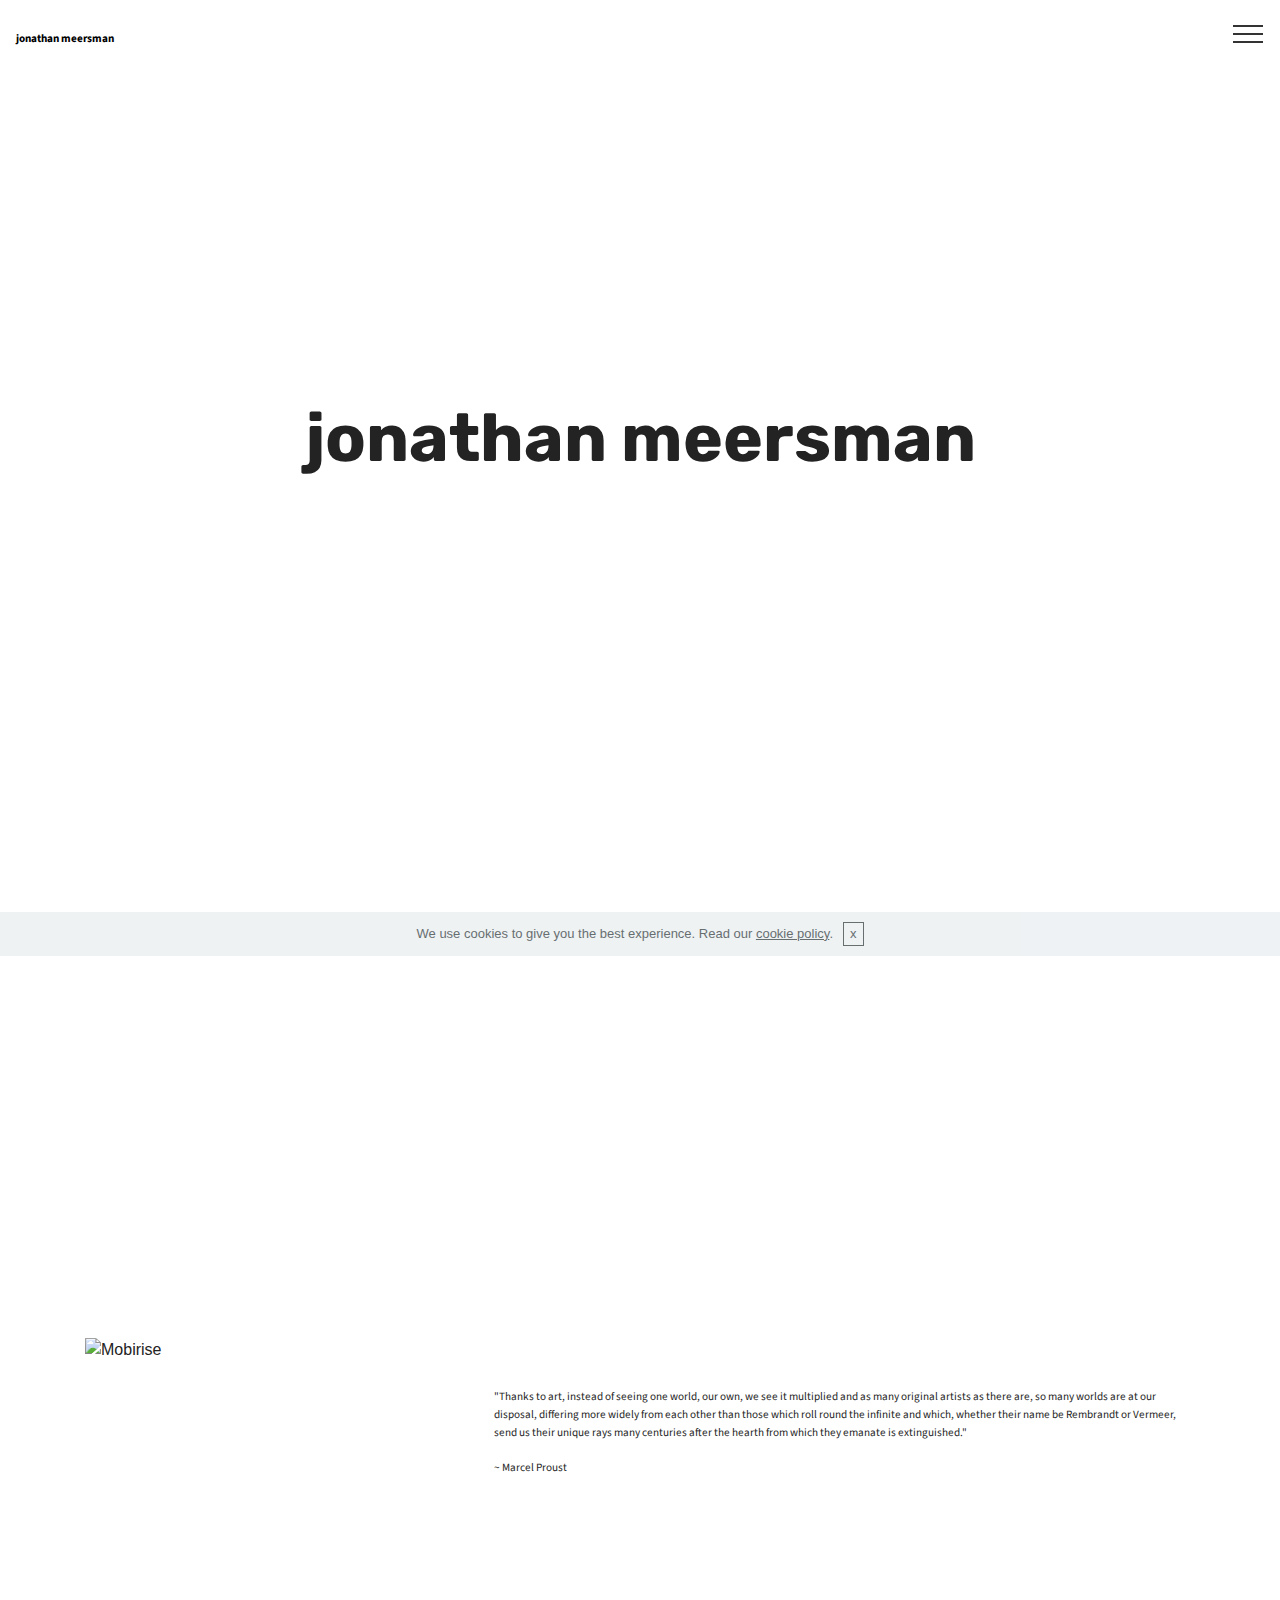
==== index.html @ f0b336cb "create github pages" ====
<!DOCTYPE html>
<html >
<head>
  <!-- Site made with Mobirise Website Builder v4.6.6, https://mobirise.com -->
  <meta charset="UTF-8">
  <meta http-equiv="X-UA-Compatible" content="IE=edge">
  <meta name="generator" content="Mobirise v4.6.6, mobirise.com">
  <meta name="viewport" content="width=device-width, initial-scale=1, minimum-scale=1">
  <link rel="shortcut icon" href="assets/images/doorschijnend-liggend-128x95.png" type="image/x-icon">
  <meta name="description" content="">
  <title>Home</title>
  <link rel="stylesheet" href="assets/web/assets/mobirise-icons/mobirise-icons.css">
  <link rel="stylesheet" href="assets/tether/tether.min.css">
  <link rel="stylesheet" href="assets/bootstrap/css/bootstrap.min.css">
  <link rel="stylesheet" href="assets/bootstrap/css/bootstrap-grid.min.css">
  <link rel="stylesheet" href="assets/bootstrap/css/bootstrap-reboot.min.css">
  <link rel="stylesheet" href="assets/dropdown/css/style.css">
  <link rel="stylesheet" href="assets/theme/css/style.css">
  <link rel="stylesheet" href="assets/mobirise/css/mbr-additional.css" type="text/css">
  
  
  
</head>
<body>
  <section class="menu cid-qJQAiet9TK" once="menu" id="menu2-6">

    

    <nav class="navbar navbar-expand beta-menu navbar-dropdown align-items-center collapsed bg-color transparent">
        <button class="navbar-toggler navbar-toggler-right" type="button" data-toggle="collapse" data-target="#navbarSupportedContent" aria-controls="navbarSupportedContent" aria-expanded="false" aria-label="Toggle navigation">
            <div class="hamburger">
                <span></span>
                <span></span>
                <span></span>
                <span></span>
            </div>
        </button>
        <div class="menu-logo">
            <div class="navbar-brand">
                
                <span class="navbar-caption-wrap"><a class="navbar-caption text-black display-7" href="index.html">
                        jonathan meersman</a></span>
            </div>
        </div>
        <div class="collapse navbar-collapse" id="navbarSupportedContent">
            <ul class="navbar-nav nav-dropdown nav-right" data-app-modern-menu="true"><li class="nav-item">
                    <a class="nav-link link text-black display-4" href="bio.html">
                        BIO</a>
                </li>
                <li class="nav-item">
                    <a class="nav-link link text-black display-4" href="works.html">
                        WORKS</a>
                </li><li class="nav-item"><a class="nav-link link text-black display-4" href="drawings.html">
                        DRAWINGS</a></li><li class="nav-item dropdown"><a class="nav-link link text-black display-4" href="old works.html" aria-expanded="true">OTHER WORKS</a></li><li class="nav-item"><a class="nav-link link text-black display-4" href="https://jonathanmeersman.github.io/" aria-expanded="true">NEDERLANDS</a></li></ul>
            
        </div>
    </nav>
</section>

<section class="engine"><a href="https://mobirise.ws/b">best free website creator</a></section><section class="header1 cid-qJQDyjVkFI mbr-fullscreen" id="header1-a">

    

    

    <div class="container">
        <div class="row justify-content-md-center">
            <div class="mbr-white col-md-10">
                <h1 class="mbr-section-title align-center mbr-bold pb-3 mbr-fonts-style display-1">
                    jonathan meersman</h1>
                
                
                
            </div>
        </div>
    </div>

</section>

<section class="header3 cid-qJQDbw7X3C mbr-fullscreen" id="header3-9">

    

    

    <div class="container">
        <div class="media-container-row">
            <div class="mbr-figure" style="width: 55%;">
                <img src="assets/images/mg-7417.jpg" alt="Mobirise" title="">
            </div>

            <div class="media-content">
                
                
                <div class="mbr-section-text mbr-white pb-3 ">
                    <p class="mbr-text mbr-fonts-style display-7"><br><br><br><br><br><br><br><br><br><br><br>"Thanks to art, instead of seeing one world, our own, we see it multiplied and as many original artists as there are, so many worlds are at our disposal, differing more widely from each other than those which roll round the infinite and which, whether their name be Rembrandt or Vermeer, send us their unique rays many centuries after the hearth from which they emanate is extinguished."<br><br>~ Marcel Proust
                    </p>
                </div>
                
            </div>
        </div>
    </div>

</section>


  <script src="assets/web/assets/jquery/jquery.min.js"></script>
  <script src="assets/popper/popper.min.js"></script>
  <script src="assets/tether/tether.min.js"></script>
  <script src="assets/bootstrap/js/bootstrap.min.js"></script>
  <script src="assets/smoothscroll/smooth-scroll.js"></script>
  <script src="assets/cookies-alert-plugin/cookies-alert-core.js"></script>
  <script src="assets/cookies-alert-plugin/cookies-alert-script.js"></script>
  <script src="assets/dropdown/js/script.min.js"></script>
  <script src="assets/touchswipe/jquery.touch-swipe.min.js"></script>
  <script src="assets/theme/js/script.js"></script>
  
  
 <div id="scrollToTop" class="scrollToTop mbr-arrow-up"><a style="text-align: center;"><i></i></a></div>
  <input name="cookieData" type="hidden" data-cookie-text="We use cookies to give you the best experience. Read our <a href='privacy.html'>cookie policy</a>.">
  </body>
</html>
---- assets/web/assets/mobirise-icons/mobirise-icons.css ----
@font-face {
  font-family: 'MobiriseIcons';
  src:  url('mobirise-icons.eot?spat4u');
  src:  url('mobirise-icons.eot?spat4u#iefix') format('embedded-opentype'),
    url('mobirise-icons.ttf?spat4u') format('truetype'),
    url('mobirise-icons.woff?spat4u') format('woff'),
    url('mobirise-icons.svg?spat4u#MobiriseIcons') format('svg');
  font-weight: normal;
  font-style: normal;
}

[class^="mbri-"], [class*=" mbri-"] {
  /* use !important to prevent issues with browser extensions that change fonts */
  font-family: MobiriseIcons !important;
  speak: none;
  font-style: normal;
  font-weight: normal;
  font-variant: normal;
  text-transform: none;
  line-height: 1;

  /* Better Font Rendering =========== */
  -webkit-font-smoothing: antialiased;
  -moz-osx-font-smoothing: grayscale;
}

.mbri-add-submenu:before {
  content: "\e900";
}
.mbri-alert:before {
  content: "\e901";
}
.mbri-align-center:before {
  content: "\e902";
}
.mbri-align-justify:before {
  content: "\e903";
}
.mbri-align-left:before {
  content: "\e904";
}
.mbri-align-right:before {
  content: "\e905";
}
.mbri-android:before {
  content: "\e906";
}
.mbri-apple:before {
  content: "\e907";
}
.mbri-arrow-down:before {
  content: "\e908";
}
.mbri-arrow-next:before {
  content: "\e909";
}
.mbri-arrow-prev:before {
  content: "\e90a";
}
.mbri-arrow-up:before {
  content: "\e90b";
}
.mbri-bold:before {
  content: "\e90c";
}
.mbri-bookmark:before {
  content: "\e90d";
}
.mbri-bootstrap:before {
  content: "\e90e";
}
.mbri-briefcase:before {
  content: "\e90f";
}
.mbri-browse:before {
  content: "\e910";
}
.mbri-bulleted-list:before {
  content: "\e911";
}
.mbri-calendar:before {
  content: "\e912";
}
.mbri-camera:before {
  content: "\e913";
}
.mbri-cart-add:before {
  content: "\e914";
}
.mbri-cart-full:before {
  content: "\e915";
}
.mbri-cash:before {
  content: "\e916";
}
.mbri-change-style:before {
  content: "\e917";
}
.mbri-chat:before {
  content: "\e918";
}
.mbri-clock:before {
  content: "\e919";
}
.mbri-close:before {
  content: "\e91a";
}
.mbri-cloud:before {
  content: "\e91b";
}
.mbri-code:before {
  content: "\e91c";
}
.mbri-contact-form:before {
  content: "\e91d";
}
.mbri-credit-card:before {
  content: "\e91e";
}
.mbri-cursor-click:before {
  content: "\e91f";
}
.mbri-cust-feedback:before {
  content: "\e920";
}
.mbri-database:before {
  content: "\e921";
}
.mbri-delivery:before {
  content: "\e922";
}
.mbri-desktop:before {
  content: "\e923";
}
.mbri-devices:before {
  content: "\e924";
}
.mbri-down:before {
  content: "\e925";
}
.mbri-download:before {
  content: "\e989";
}
.mbri-drag-n-drop:before {
  content: "\e927";
}
.mbri-drag-n-drop2:before {
  content: "\e928";
}
.mbri-edit:before {
  content: "\e929";
}
.mbri-edit2:before {
  content: "\e92a";
}
.mbri-error:before {
  content: "\e92b";
}
.mbri-extension:before {
  content: "\e92c";
}
.mbri-features:before {
  content: "\e92d";
}
.mbri-file:before {
  content: "\e92e";
}
.mbri-flag:before {
  content: "\e92f";
}
.mbri-folder:before {
  content: "\e930";
}
.mbri-gift:before {
  content: "\e931";
}
.mbri-github:before {
  content: "\e932";
}
.mbri-globe:before {
  content: "\e933";
}
.mbri-globe-2:before {
  content: "\e934";
}
.mbri-growing-chart:before {
  content: "\e935";
}
.mbri-hearth:before {
  content: "\e936";
}
.mbri-help:before {
  content: "\e937";
}
.mbri-home:before {
  content: "\e938";
}
.mbri-hot-cup:before {
  content: "\e939";
}
.mbri-idea:before {
  content: "\e93a";
}
.mbri-image-gallery:before {
  content: "\e93b";
}
.mbri-image-slider:before {
  content: "\e93c";
}
.mbri-info:before {
  content: "\e93d";
}
.mbri-italic:before {
  content: "\e93e";
}
.mbri-key:before {
  content: "\e93f";
}
.mbri-laptop:before {
  content: "\e940";
}
.mbri-layers:before {
  content: "\e941";
}
.mbri-left-right:before {
  content: "\e942";
}
.mbri-left:before {
  content: "\e943";
}
.mbri-letter:before {
  content: "\e944";
}
.mbri-like:before {
  content: "\e945";
}
.mbri-link:before {
  content: "\e946";
}
.mbri-lock:before {
  content: "\e947";
}
.mbri-login:before {
  content: "\e948";
}
.mbri-logout:before {
  content: "\e949";
}
.mbri-magic-stick:before {
  content: "\e94a";
}
.mbri-map-pin:before {
  content: "\e94b";
}
.mbri-menu:before {
  content: "\e94c";
}
.mbri-mobile:before {
  content: "\e94d";
}
.mbri-mobile2:before {
  content: "\e94e";
}
.mbri-mobirise:before {
  content: "\e94f";
}
.mbri-more-horizontal:before {
  content: "\e950";
}
.mbri-more-vertical:before {
  content: "\e951";
}
.mbri-music:before {
  content: "\e952";
}
.mbri-new-file:before {
  content: "\e953";
}
.mbri-numbered-list:before {
  content: "\e954";
}
.mbri-opened-folder:before {
  content: "\e955";
}
.mbri-pages:before {
  content: "\e956";
}
.mbri-paper-plane:before {
  content: "\e957";
}
.mbri-paperclip:before {
  content: "\e958";
}
.mbri-photo:before {
  content: "\e959";
}
.mbri-photos:before {
  content: "\e95a";
}
.mbri-pin:before {
  content: "\e95b";
}
.mbri-play:before {
  content: "\e95c";
}
.mbri-plus:before {
  content: "\e95d";
}
.mbri-preview:before {
  content: "\e95e";
}
.mbri-print:before {
  content: "\e95f";
}
.mbri-protect:before {
  content: "\e960";
}
.mbri-question:before {
  content: "\e961";
}
.mbri-quote-left:before {
  content: "\e962";
}
.mbri-quote-right:before {
  content: "\e963";
}
.mbri-refresh:before {
  content: "\e964";
}
.mbri-responsive:before {
  content: "\e965";
}
.mbri-right:before {
  content: "\e966";
}
.mbri-rocket:before {
  content: "\e967";
}
.mbri-sad-face:before {
  content: "\e968";
}
.mbri-sale:before {
  content: "\e969";
}
.mbri-save:before {
  content: "\e96a";
}
.mbri-search:before {
  content: "\e96b";
}
.mbri-setting:before {
  content: "\e96c";
}
.mbri-setting2:before {
  content: "\e96d";
}
.mbri-setting3:before {
  content: "\e96e";
}
.mbri-share:before {
  content: "\e96f";
}
.mbri-shopping-bag:before {
  content: "\e970";
}
.mbri-shopping-basket:before {
  content: "\e971";
}
.mbri-shopping-cart:before {
  content: "\e972";
}
.mbri-sites:before {
  content: "\e973";
}
.mbri-smile-face:before {
  content: "\e974";
}
.mbri-speed:before {
  content: "\e975";
}
.mbri-star:before {
  content: "\e976";
}
.mbri-success:before {
  content: "\e977";
}
.mbri-sun:before {
  content: "\e978";
}
.mbri-sun2:before {
  content: "\e979";
}
.mbri-tablet:before {
  content: "\e97a";
}
.mbri-tablet-vertical:before {
  content: "\e97b";
}
.mbri-target:before {
  content: "\e97c";
}
.mbri-timer:before {
  content: "\e97d";
}
.mbri-to-ftp:before {
  content: "\e97e";
}
.mbri-to-local-drive:before {
  content: "\e97f";
}
.mbri-touch-swipe:before {
  content: "\e980";
}
.mbri-touch:before {
  content: "\e981";
}
.mbri-trash:before {
  content: "\e982";
}
.mbri-underline:before {
  content: "\e983";
}
.mbri-unlink:before {
  content: "\e984";
}
.mbri-unlock:before {
  content: "\e985";
}
.mbri-up-down:before {
  content: "\e986";
}
.mbri-up:before {
  content: "\e987";
}
.mbri-update:before {
  content: "\e988";
}
.mbri-upload:before {
 content: "\e926"; 
}
.mbri-user:before {
  content: "\e98a";
}
.mbri-user2:before {
  content: "\e98b";
}
.mbri-users:before {
  content: "\e98c";
}
.mbri-video:before {
  content: "\e98d";
}
.mbri-video-play:before {
  content: "\e98e";
}
.mbri-watch:before {
  content: "\e98f";
}
.mbri-website-theme:before {
  content: "\e990";
}
.mbri-wifi:before {
  content: "\e991";
}
.mbri-windows:before {
  content: "\e992";
}
.mbri-zoom-out:before {
  content: "\e993";
}
.mbri-redo:before {
  content: "\e994";
}
.mbri-undo:before {
  content: "\e995";
}
---- assets/dropdown/css/style.css ----
.navbar-dropdown {
  left: 0;
  padding: 0;
  position: absolute;
  right: 0;
  top: 0;
  transition: all 0.45s ease;
  z-index: 1030;
  background: #282828; }
  .navbar-dropdown .navbar-logo {
    margin-right: 0.8rem;
    transition: margin 0.3s ease-in-out;
    vertical-align: middle; }
    .navbar-dropdown .navbar-logo img {
      height: 3.125rem;
      transition: all 0.3s ease-in-out; }
    .navbar-dropdown .navbar-logo.mbr-iconfont {
      font-size: 3.125rem;
      line-height: 3.125rem; }
  .navbar-dropdown .navbar-caption {
    font-weight: 700;
    white-space: normal;
    vertical-align: -4px;
    line-height: 3.125rem !important; }
    .navbar-dropdown .navbar-caption, .navbar-dropdown .navbar-caption:hover {
      color: inherit;
      text-decoration: none; }
  .navbar-dropdown .mbr-iconfont + .navbar-caption {
    vertical-align: -1px; }
  .navbar-dropdown.navbar-fixed-top {
    position: fixed; }
  .navbar-dropdown .navbar-brand span {
    vertical-align: -4px; }
  .navbar-dropdown.bg-color.transparent {
    background: none; }
  .navbar-dropdown.navbar-short .navbar-brand {
    padding: 0.625rem 0; }
    .navbar-dropdown.navbar-short .navbar-brand span {
      vertical-align: -1px; }
  .navbar-dropdown.navbar-short .navbar-caption {
    line-height: 2.375rem !important;
    vertical-align: -2px; }
  .navbar-dropdown.navbar-short .navbar-logo {
    margin-right: 0.5rem; }
    .navbar-dropdown.navbar-short .navbar-logo img {
      height: 2.375rem; }
    .navbar-dropdown.navbar-short .navbar-logo.mbr-iconfont {
      font-size: 2.375rem;
      line-height: 2.375rem; }
  .navbar-dropdown.navbar-short .mbr-table-cell {
    height: 3.625rem; }
  .navbar-dropdown .navbar-close {
    left: 0.6875rem;
    position: fixed;
    top: 0.75rem;
    z-index: 1000; }
  .navbar-dropdown .hamburger-icon {
    content: "";
    display: inline-block;
    vertical-align: middle;
    width: 16px;
    -webkit-box-shadow: 0 -6px 0 1px #282828,0 0 0 1px #282828,0 6px 0 1px #282828;
    -moz-box-shadow: 0 -6px 0 1px #282828,0 0 0 1px #282828,0 6px 0 1px #282828;
    box-shadow: 0 -6px 0 1px #282828,0 0 0 1px #282828,0 6px 0 1px #282828; }

.dropdown-menu .dropdown-toggle[data-toggle="dropdown-submenu"]::after {
  border-bottom: 0.35em solid transparent;
  border-left: 0.35em solid;
  border-right: 0;
  border-top: 0.35em solid transparent;
  margin-left: 0.3rem; }

.dropdown-menu .dropdown-item:focus {
  outline: 0; }

.nav-dropdown {
  font-size: 0.75rem;
  font-weight: 500;
  height: auto !important; }
  .nav-dropdown .nav-btn {
    padding-left: 1rem; }
  .nav-dropdown .link {
    margin: .667em 1.667em;
    font-weight: 500;
    padding: 0;
    transition: color .2s ease-in-out; }
    .nav-dropdown .link.dropdown-toggle {
      margin-right: 2.583em; }
      .nav-dropdown .link.dropdown-toggle::after {
        margin-left: .25rem;
        border-top: 0.35em solid;
        border-right: 0.35em solid transparent;
        border-left: 0.35em solid transparent;
        border-bottom: 0; }
      .nav-dropdown .link.dropdown-toggle[aria-expanded="true"] {
        margin: 0;
        padding: 0.667em 3.263em  0.667em 1.667em; }
  .nav-dropdown .link::after,
  .nav-dropdown .dropdown-item::after {
    color: inherit; }
  .nav-dropdown .btn {
    font-size: 0.75rem;
    font-weight: 700;
    letter-spacing: 0;
    margin-bottom: 0;
    padding-left: 1.25rem;
    padding-right: 1.25rem; }
  .nav-dropdown .dropdown-menu {
    border-radius: 0;
    border: 0;
    left: 0;
    margin: 0;
    padding-bottom: 1.25rem;
    padding-top: 1.25rem;
    position: relative; }
  .nav-dropdown .dropdown-submenu {
    margin-left: 0.125rem;
    top: 0; }
  .nav-dropdown .dropdown-item {
    font-weight: 500;
    line-height: 2;
    padding: 0.3846em 4.615em 0.3846em 1.5385em;
    position: relative;
    transition: color .2s ease-in-out, background-color .2s ease-in-out; }
    .nav-dropdown .dropdown-item::after {
      margin-top: -0.3077em;
      position: absolute;
      right: 1.1538em;
      top: 50%; }
    .nav-dropdown .dropdown-item:focus, .nav-dropdown .dropdown-item:hover {
      background: none; }

@media (max-width: 767px) {
  .nav-dropdown.navbar-toggleable-sm {
    bottom: 0;
    display: none;
    left: 0;
    overflow-x: hidden;
    position: fixed;
    top: 0;
    transform: translateX(-100%);
    -ms-transform: translateX(-100%);
    -webkit-transform: translateX(-100%);
    width: 18.75rem;
    z-index: 999; } }
.nav-dropdown.navbar-toggleable-xl {
  bottom: 0;
  display: none;
  left: 0;
  overflow-x: hidden;
  position: fixed;
  top: 0;
  transform: translateX(-100%);
  -ms-transform: translateX(-100%);
  -webkit-transform: translateX(-100%);
  width: 18.75rem;
  z-index: 999; }

.nav-dropdown-sm {
  display: block !important;
  overflow-x: hidden;
  overflow: auto;
  padding-top: 3.875rem; }
  .nav-dropdown-sm::after {
    content: "";
    display: block;
    height: 3rem;
    width: 100%; }
  .nav-dropdown-sm.collapse.in ~ .navbar-close {
    display: block !important; }
  .nav-dropdown-sm.collapsing, .nav-dropdown-sm.collapse.in {
    transform: translateX(0);
    -ms-transform: translateX(0);
    -webkit-transform: translateX(0);
    transition: all 0.25s ease-out;
    -webkit-transition: all 0.25s ease-out;
    background: #282828; }
  .nav-dropdown-sm.collapsing[aria-expanded="false"] {
    transform: translateX(-100%);
    -ms-transform: translateX(-100%);
    -webkit-transform: translateX(-100%); }
  .nav-dropdown-sm .nav-item {
    display: block;
    margin-left: 0 !important;
    padding-left: 0; }
  .nav-dropdown-sm .link,
  .nav-dropdown-sm .dropdown-item {
    border-top: 1px dotted rgba(255, 255, 255, 0.1);
    font-size: 0.8125rem;
    line-height: 1.6;
    margin: 0 !important;
    padding: 0.875rem 2.4rem 0.875rem 1.5625rem !important;
    position: relative;
    white-space: normal; }
    .nav-dropdown-sm .link:focus, .nav-dropdown-sm .link:hover,
    .nav-dropdown-sm .dropdown-item:focus,
    .nav-dropdown-sm .dropdown-item:hover {
      background: rgba(0, 0, 0, 0.2) !important;
      color: #c0a375; }
  .nav-dropdown-sm .nav-btn {
    position: relative;
    padding: 1.5625rem 1.5625rem 0 1.5625rem; }
    .nav-dropdown-sm .nav-btn::before {
      border-top: 1px dotted rgba(255, 255, 255, 0.1);
      content: "";
      left: 0;
      position: absolute;
      top: 0;
      width: 100%; }
    .nav-dropdown-sm .nav-btn + .nav-btn {
      padding-top: 0.625rem; }
      .nav-dropdown-sm .nav-btn + .nav-btn::before {
        display: none; }
  .nav-dropdown-sm .btn {
    padding: 0.625rem 0; }
  .nav-dropdown-sm .dropdown-toggle[data-toggle="dropdown-submenu"]::after {
    margin-left: .25rem;
    border-top: 0.35em solid;
    border-right: 0.35em solid transparent;
    border-left: 0.35em solid transparent;
    border-bottom: 0; }
  .nav-dropdown-sm .dropdown-toggle[data-toggle="dropdown-submenu"][aria-expanded="true"]::after {
    border-top: 0;
    border-right: 0.35em solid transparent;
    border-left: 0.35em solid transparent;
    border-bottom: 0.35em solid; }
  .nav-dropdown-sm .dropdown-menu {
    margin: 0;
    padding: 0;
    position: relative;
    top: 0;
    left: 0;
    width: 100%;
    border: 0;
    float: none;
    border-radius: 0;
    background: none; }
  .nav-dropdown-sm .dropdown-submenu {
    left: 100%;
    margin-left: 0.125rem;
    margin-top: -1.25rem;
    top: 0; }

.navbar-toggleable-sm .nav-dropdown .dropdown-menu {
  position: absolute; }

.navbar-toggleable-sm .nav-dropdown .dropdown-submenu {
  left: 100%;
  margin-left: 0.125rem;
  margin-top: -1.25rem;
  top: 0; }

.navbar-toggleable-sm.opened .nav-dropdown .dropdown-menu {
  position: relative; }

.navbar-toggleable-sm.opened .nav-dropdown .dropdown-submenu {
  left: 0;
  margin-left: 00rem;
  margin-top: 0rem;
  top: 0; }

.is-builder .nav-dropdown.collapsing {
  transition: none !important; }

/*# sourceMappingURL=style.css.map */
---- assets/theme/css/style.css ----
/*!
 * Mobirise v4 theme (https://mobirise.com/)
 * Copyright 2017 Mobirise
 */
section {
  background-color: #eeeeee; }

section,
.container,
.container-fluid {
  position: relative;
  word-wrap: break-word; }

a.mbr-iconfont:hover {
  text-decoration: none; }

.article .lead p, .article .lead ul, .article .lead ol, .article .lead pre, .article .lead blockquote {
  margin-bottom: 0; }

a {
  font-style: normal;
  font-weight: 400;
  cursor: pointer; }
  a, a:hover {
    text-decoration: none; }

figure {
  margin-bottom: 0; }

body {
  color: #232323; }

h1, h2, h3, h4, h5, h6,
.h1, .h2, .h3, .h4, .h5, .h6,
.display-1, .display-2, .display-3, .display-4 {
  line-height: 1;
  word-break: break-word;
  word-wrap: break-word; }

b, strong {
  font-weight: bold; }

blockquote {
  padding: 10px 0 10px 20px;
  position: relative;
  border-left: 2px solid;
  border-color: #ff3366; }

input:-webkit-autofill, input:-webkit-autofill:hover, input:-webkit-autofill:focus, input:-webkit-autofill:active {
  transition-delay: 9999s;
  transition-property: background-color, color; }

textarea[type="hidden"] {
  display: none; }

body {
  position: relative; }

section {
  background-position: 50% 50%;
  background-repeat: no-repeat;
  background-size: cover; }
  section .mbr-background-video,
  section .mbr-background-video-preview {
    position: absolute;
    bottom: 0;
    left: 0;
    right: 0;
    top: 0; }

.hidden {
  visibility: hidden; }

.mbr-z-index20 {
  z-index: 20; }

/*! Base colors */
.mbr-white {
  color: #ffffff; }

.mbr-black {
  color: #000000; }

.mbr-bg-white {
  background-color: #ffffff; }

.mbr-bg-black {
  background-color: #000000; }

/*! Text-aligns */
.align-left {
  text-align: left; }

.align-center {
  text-align: center; }

.align-right {
  text-align: right; }

@media (max-width: 767px) {
  .align-left, .align-center, .align-right, .mbr-section-btn, .mbr-section-title {
    text-align: center; } }
/*! Font-weight  */
.mbr-light {
  font-weight: 300; }

.mbr-regular {
  font-weight: 400; }

.mbr-semibold {
  font-weight: 500; }

.mbr-bold {
  font-weight: 700; }

/*! Media  */
.media-size-item {
  -webkit-flex: 1 1 auto;
  -moz-flex: 1 1 auto;
  -ms-flex: 1 1 auto;
  -o-flex: 1 1 auto;
  flex: 1 1 auto; }

.media-content {
  -webkit-flex-basis: 100%;
  flex-basis: 100%; }

.media-container-row {
  display: -ms-flexbox;
  display: -webkit-flex;
  display: flex;
  -webkit-flex-direction: row;
  -ms-flex-direction: row;
  flex-direction: row;
  -webkit-flex-wrap: wrap;
  -ms-flex-wrap: wrap;
  flex-wrap: wrap;
  -webkit-justify-content: center;
  -ms-flex-pack: center;
  justify-content: center;
  -webkit-align-content: center;
  -ms-flex-line-pack: center;
  align-content: center;
  -webkit-align-items: start;
  -ms-flex-align: start;
  align-items: start; }
  .media-container-row .media-size-item {
    width: 400px; }

.media-container-column {
  display: -ms-flexbox;
  display: -webkit-flex;
  display: flex;
  -webkit-flex-direction: column;
  -ms-flex-direction: column;
  flex-direction: column;
  -webkit-flex-wrap: wrap;
  -ms-flex-wrap: wrap;
  flex-wrap: wrap;
  -webkit-justify-content: center;
  -ms-flex-pack: center;
  justify-content: center;
  -webkit-align-content: center;
  -ms-flex-line-pack: center;
  align-content: center;
  -webkit-align-items: stretch;
  -ms-flex-align: stretch;
  align-items: stretch; }
  .media-container-column > * {
    width: 100%; }

@media (min-width: 992px) {
  .media-container-row {
    -webkit-flex-wrap: nowrap;
    -ms-flex-wrap: nowrap;
    flex-wrap: nowrap; } }
figure {
  overflow: hidden; }

figure[mbr-media-size] {
  transition: width 0.1s; }

.mbr-figure img, .mbr-figure iframe {
  display: block;
  width: 100%; }

.card {
  background-color: transparent;
  border: none; }

.card-img {
  text-align: center;
  flex-shrink: 0; }

.media {
  max-width: 100%;
  margin: 0 auto; }

.mbr-figure {
  -ms-flex-item-align: center;
  -ms-grid-row-align: center;
  -webkit-align-self: center;
  align-self: center; }

.media-container > div {
  max-width: 100%; }

.mbr-figure img, .card-img img {
  width: 100%; }

@media (max-width: 991px) {
  .media-size-item {
    width: auto !important; }

  .media {
    width: auto; }

  .mbr-figure {
    width: 100% !important; } }
/*! Buttons */
.mbr-section-btn {
  margin-left: -.25rem;
  margin-right: -.25rem;
  font-size: 0; }

nav .mbr-section-btn {
  margin-left: 0rem;
  margin-right: 0rem; }

/*! Btn icon margin */
.btn .mbr-iconfont, .btn.btn-sm .mbr-iconfont {
  cursor: pointer;
  margin-right: 0.5rem; }

.btn.btn-md .mbr-iconfont, .btn.btn-md .mbr-iconfont {
  margin-right: 0.8rem; }

.mbr-regular {
  font-weight: 400; }

.mbr-semibold {
  font-weight: 500; }

.mbr-bold {
  font-weight: 700; }

[type="submit"] {
  -webkit-appearance: none; }

/*! Full-screen */
.mbr-fullscreen .mbr-overlay {
  min-height: 100vh; }

.mbr-fullscreen {
  display: flex;
  display: -webkit-flex;
  display: -moz-flex;
  display: -ms-flex;
  display: -o-flex;
  align-items: center;
  -webkit-align-items: center;
  min-height: 100vh;
  padding-top: 3rem;
  padding-bottom: 3rem; }

/*! Map */
.map {
  height: 25rem;
  position: relative; }
  .map iframe {
    width: 100%;
    height: 100%; }

/* Form */
.form-asterisk {
  font-family: initial;
  position: absolute;
  top: -2px;
  font-weight: normal; }

/*! Scroll to top arrow */
.mbr-arrow-up {
  bottom: 25px;
  right: 90px;
  position: fixed;
  text-align: right;
  z-index: 5000;
  color: #ffffff;
  font-size: 32px;
  transform: rotate(180deg);
  -webkit-transform: rotate(180deg); }

.mbr-arrow-up a {
  background: rgba(0, 0, 0, 0.2);
  border-radius: 3px;
  color: #fff;
  display: inline-block;
  height: 60px;
  width: 60px;
  outline-style: none !important;
  position: relative;
  text-decoration: none;
  transition: all .3s ease-in-out;
  cursor: pointer;
  text-align: center; }
  .mbr-arrow-up a:hover {
    background-color: rgba(0, 0, 0, 0.4); }
  .mbr-arrow-up a i {
    line-height: 60px; }

.mbr-arrow-up-icon {
  display: block;
  color: #fff; }

.mbr-arrow-up-icon::before {
  content: "\203a";
  display: inline-block;
  font-family: serif;
  font-size: 32px;
  line-height: 1;
  font-style: normal;
  position: relative;
  top: 6px;
  left: -4px;
  -webkit-transform: rotate(-90deg);
  transform: rotate(-90deg); }

/*! Arrow Down */
.mbr-arrow {
  position: absolute;
  bottom: 45px;
  left: 50%;
  width: 60px;
  height: 60px;
  cursor: pointer;
  background-color: rgba(80, 80, 80, 0.5);
  border-radius: 50%;
  -webkit-transform: translateX(-50%);
  transform: translateX(-50%); }
  .mbr-arrow > a {
    display: inline-block;
    text-decoration: none;
    outline-style: none;
    -webkit-animation: arrowdown 1.7s ease-in-out infinite;
    animation: arrowdown 1.7s ease-in-out infinite; }
    .mbr-arrow > a > i {
      position: absolute;
      top: -2px;
      left: 15px;
      font-size: 2rem; }

@keyframes arrowdown {
  0% {
    transform: translateY(0px);
    -webkit-transform: translateY(0px); }
  50% {
    transform: translateY(-5px);
    -webkit-transform: translateY(-5px); }
  100% {
    transform: translateY(0px);
    -webkit-transform: translateY(0px); } }
@-webkit-keyframes arrowdown {
  0% {
    transform: translateY(0px);
    -webkit-transform: translateY(0px); }
  50% {
    transform: translateY(-5px);
    -webkit-transform: translateY(-5px); }
  100% {
    transform: translateY(0px);
    -webkit-transform: translateY(0px); } }
@media (max-width: 500px) {
  .mbr-arrow-up {
    left: 50%;
    right: auto;
    transform: translateX(-50%) rotate(180deg);
    -webkit-transform: translateX(-50%) rotate(180deg); } }
/*Gradients animation*/
@keyframes gradient-animation {
  from {
    background-position: 0% 100%;
    animation-timing-function: ease-in-out; }
  to {
    background-position: 100% 0%;
    animation-timing-function: ease-in-out; } }
@-webkit-keyframes gradient-animation {
  from {
    background-position: 0% 100%;
    animation-timing-function: ease-in-out; }
  to {
    background-position: 100% 0%;
    animation-timing-function: ease-in-out; } }
.bg-gradient {
  background-size: 200% 200%;
  animation: gradient-animation 5s infinite alternate;
  -webkit-animation: gradient-animation 5s infinite alternate; }

.menu .navbar-brand {
  display: -webkit-flex; }
  .menu .navbar-brand span {
    display: flex;
    display: -webkit-flex; }
  .menu .navbar-brand .navbar-caption-wrap {
    display: -webkit-flex; }
  .menu .navbar-brand .navbar-logo img {
    display: -webkit-flex; }
@media (min-width: 768px) and (max-width: 991px) {
  .menu .navbar-toggleable-sm .navbar-nav {
    display: -webkit-box;
    display: -webkit-flex;
    display: -ms-flexbox; } }
@media (min-width: 992px) {
  .menu .navbar-nav.nav-dropdown {
    display: -webkit-flex; }
  .menu .navbar-toggleable-sm .navbar-collapse {
    display: -webkit-flex !important; } }

/*# sourceMappingURL=style.css.map */
.engine {
	position: absolute;
	text-indent: -2400px;
	text-align: center;
	padding: 0;
	top: 0;
	left: -2400px;
}
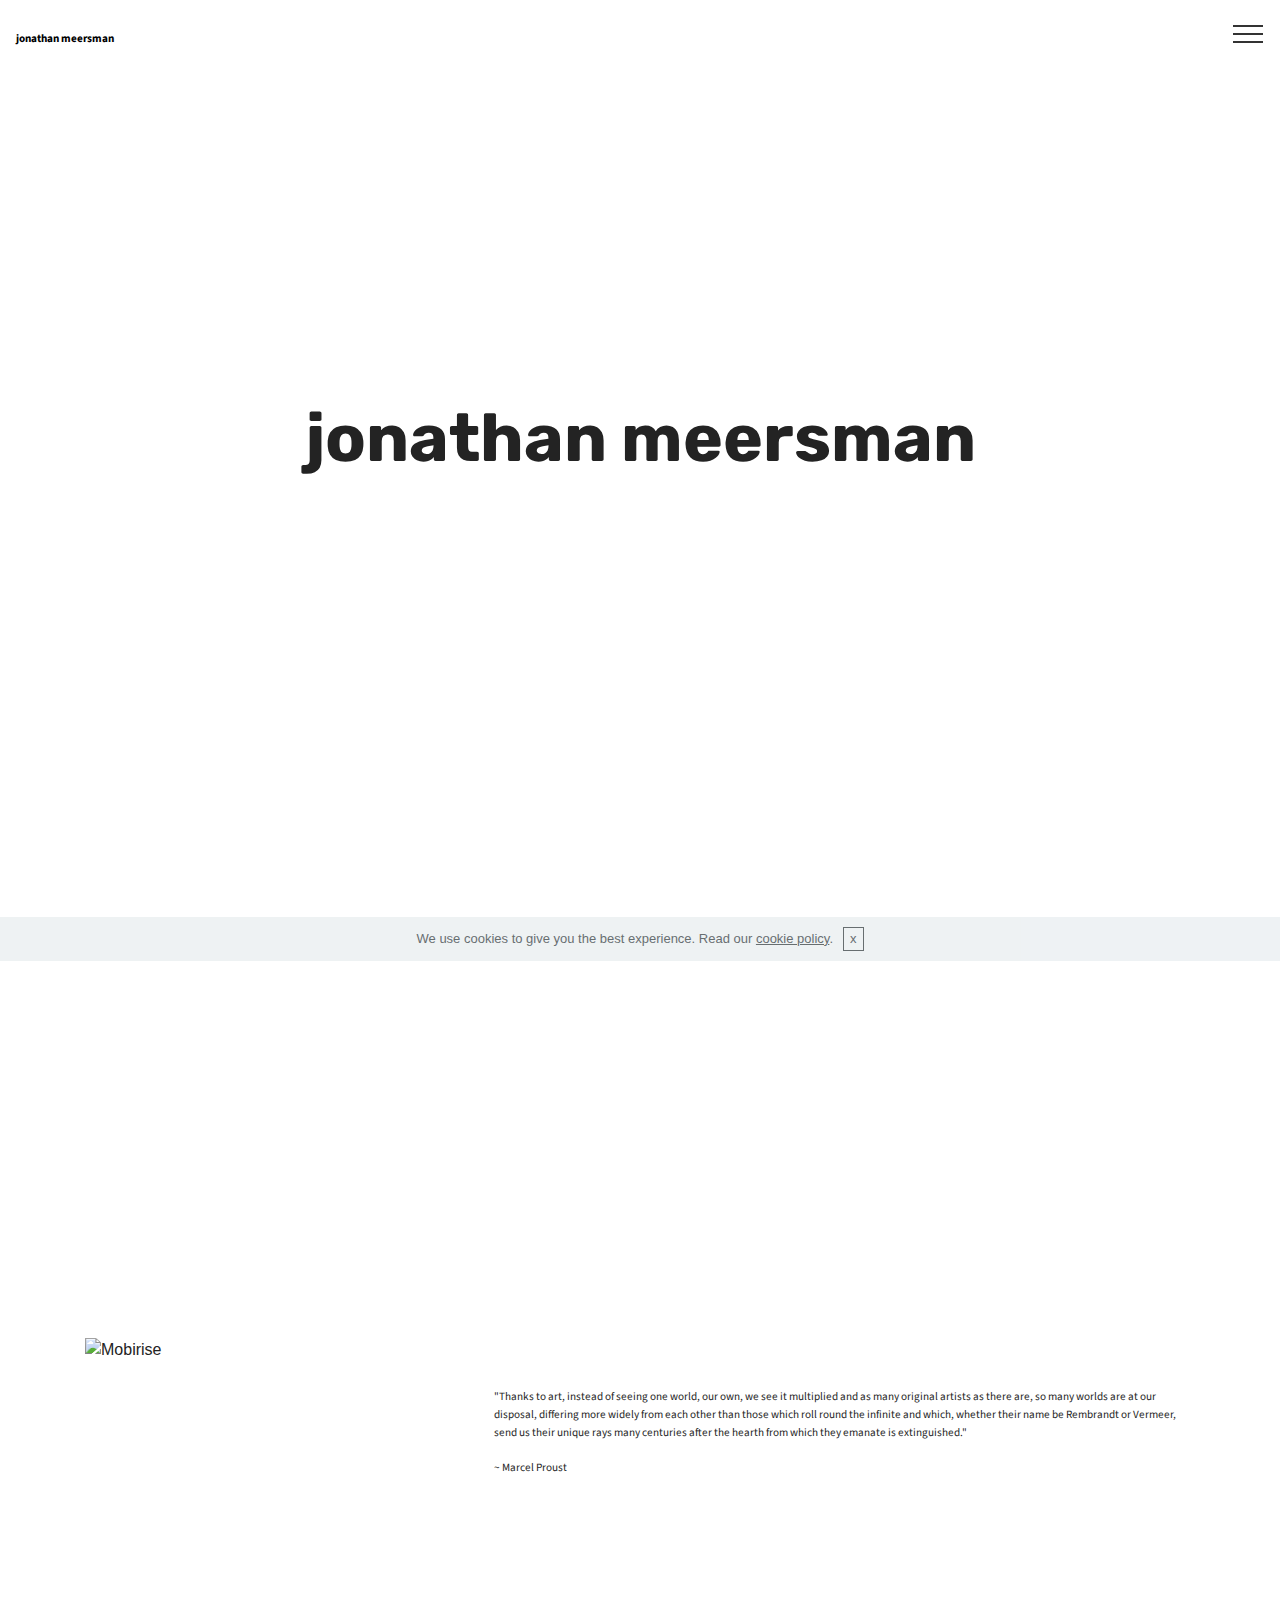
==== commit 9196b0c6: "create github pages" ====
--- a/index.html
+++ b/index.html
@@ -22,6 +22,22 @@
   
 </head>
 <body>
+
+<!-- Google Analytics -->
+<!-- Global site tag (gtag.js) - Google Analytics -->
+<script async src="https://www.googletagmanager.com/gtag/js?id=UA-116180201-1"></script>
+<script>
+  window.dataLayer = window.dataLayer || [];
+  function gtag(){dataLayer.push(arguments);}
+  gtag('js', new Date());
+
+  gtag('config', 'UA-116180201-1');
+</script>
+
+
+<!-- /Google Analytics -->
+
+
   <section class="menu cid-qJQAiet9TK" once="menu" id="menu2-6">
 
     
@@ -57,7 +73,7 @@
     </nav>
 </section>
 
-<section class="engine"><a href="https://mobirise.ws/b">best free website creator</a></section><section class="header1 cid-qJQDyjVkFI mbr-fullscreen" id="header1-a">
+<section class="engine"><a href="https://mobirise.ws/l">free html web creator</a></section><section class="header1 cid-qJQDyjVkFI mbr-fullscreen" id="header1-a">
 
     
 
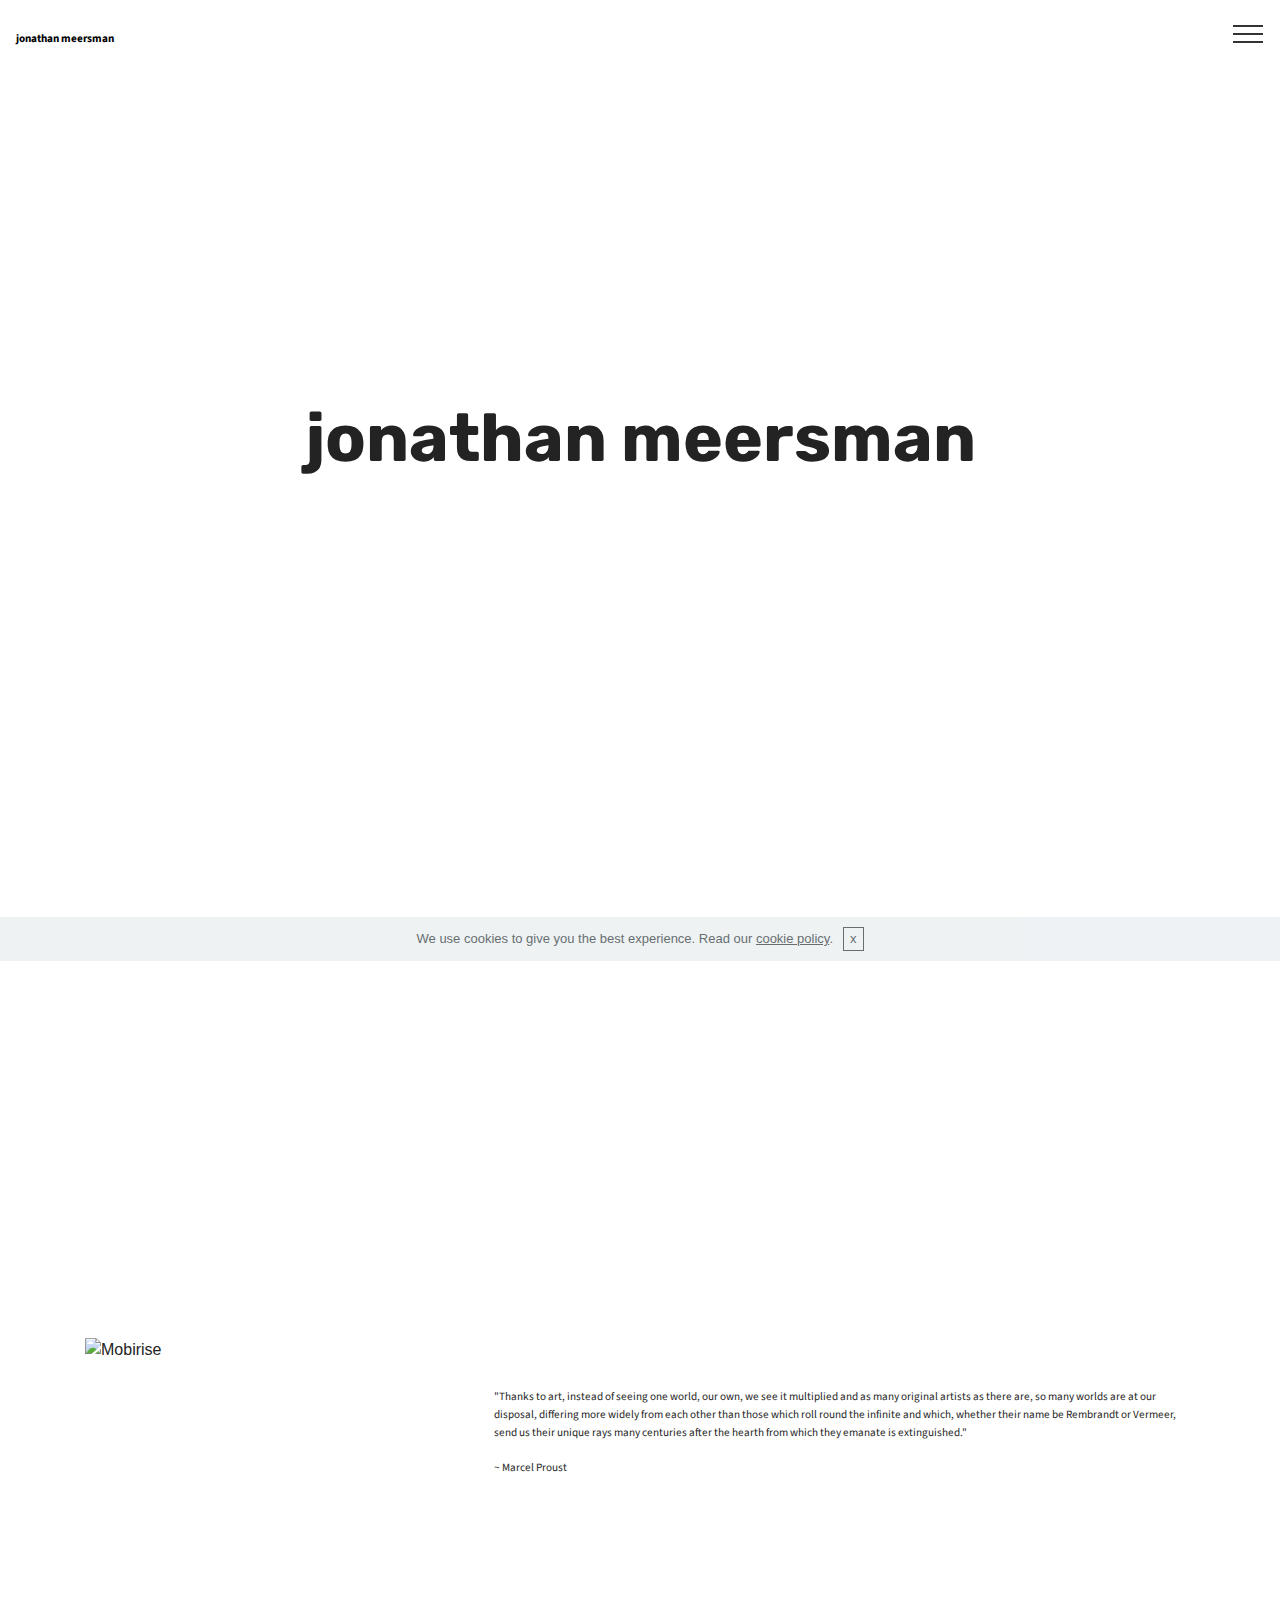
==== commit 5598e1d3: "create github pages" ====
--- a/index.html
+++ b/index.html
@@ -67,13 +67,13 @@
                     <a class="nav-link link text-black display-4" href="works.html">
                         WORKS</a>
                 </li><li class="nav-item"><a class="nav-link link text-black display-4" href="drawings.html">
-                        DRAWINGS</a></li><li class="nav-item dropdown"><a class="nav-link link text-black display-4" href="old works.html" aria-expanded="true">OTHER WORKS</a></li><li class="nav-item"><a class="nav-link link text-black display-4" href="https://jonathanmeersman.github.io/" aria-expanded="true">NEDERLANDS</a></li></ul>
+                        DRAWINGS</a></li><li class="nav-item dropdown"><a class="nav-link link text-black display-4" href="other.html" aria-expanded="true">OTHER WORKS</a></li><li class="nav-item"><a class="nav-link link text-black display-4" href="https://jonathanmeersman.github.io/" aria-expanded="true">NEDERLANDS</a></li></ul>
             
         </div>
     </nav>
 </section>
 
-<section class="engine"><a href="https://mobirise.ws/l">free html web creator</a></section><section class="header1 cid-qJQDyjVkFI mbr-fullscreen" id="header1-a">
+<section class="engine"><a href="https://mobirise.ws/j">design your own website</a></section><section class="header1 cid-qJQDyjVkFI mbr-fullscreen" id="header1-a">
 
     
 
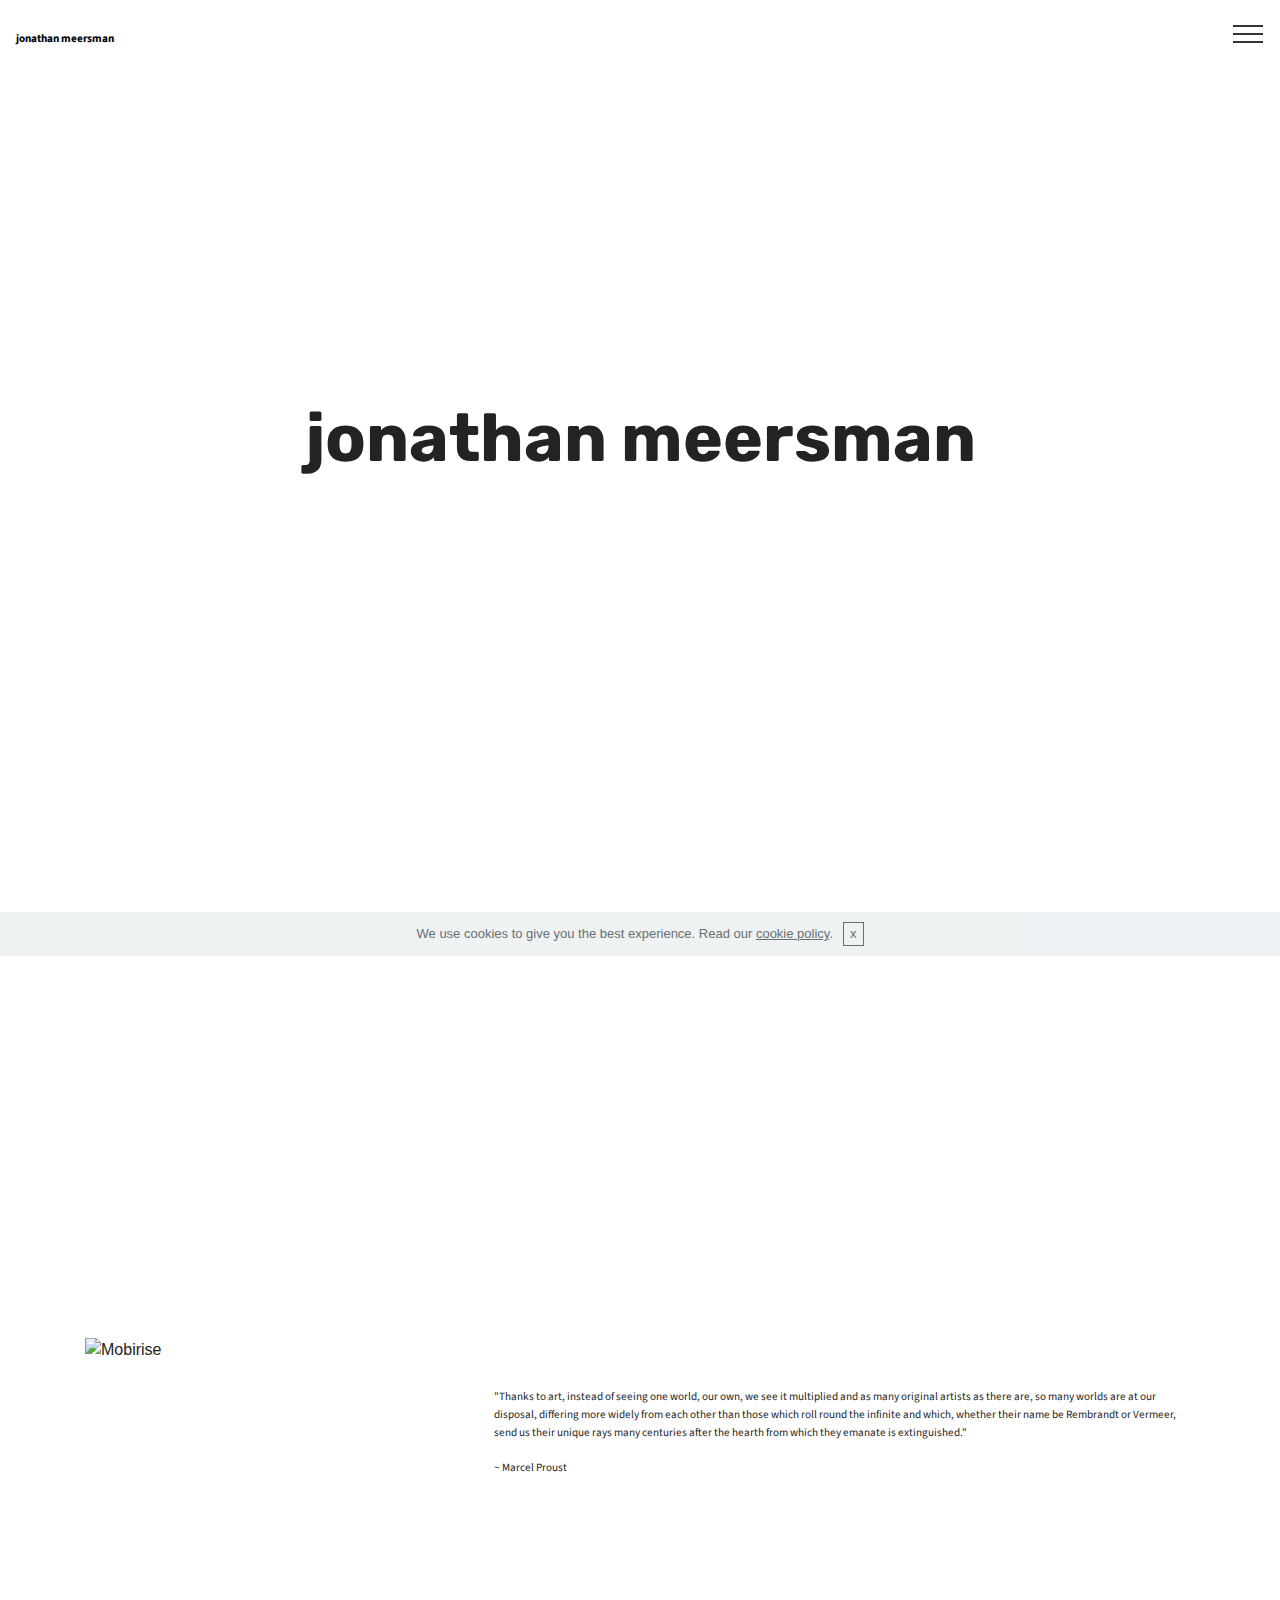
==== commit 3fa0666c: "create github pages" ====
--- a/index.html
+++ b/index.html
@@ -73,7 +73,7 @@
     </nav>
 </section>
 
-<section class="engine"><a href="https://mobirise.ws/j">design your own website</a></section><section class="header1 cid-qJQDyjVkFI mbr-fullscreen" id="header1-a">
+<section class="engine"><a href="https://mobirise.ws/q">web page builder download</a></section><section class="header1 cid-qJQDyjVkFI mbr-fullscreen" id="header1-a">
 
     
 
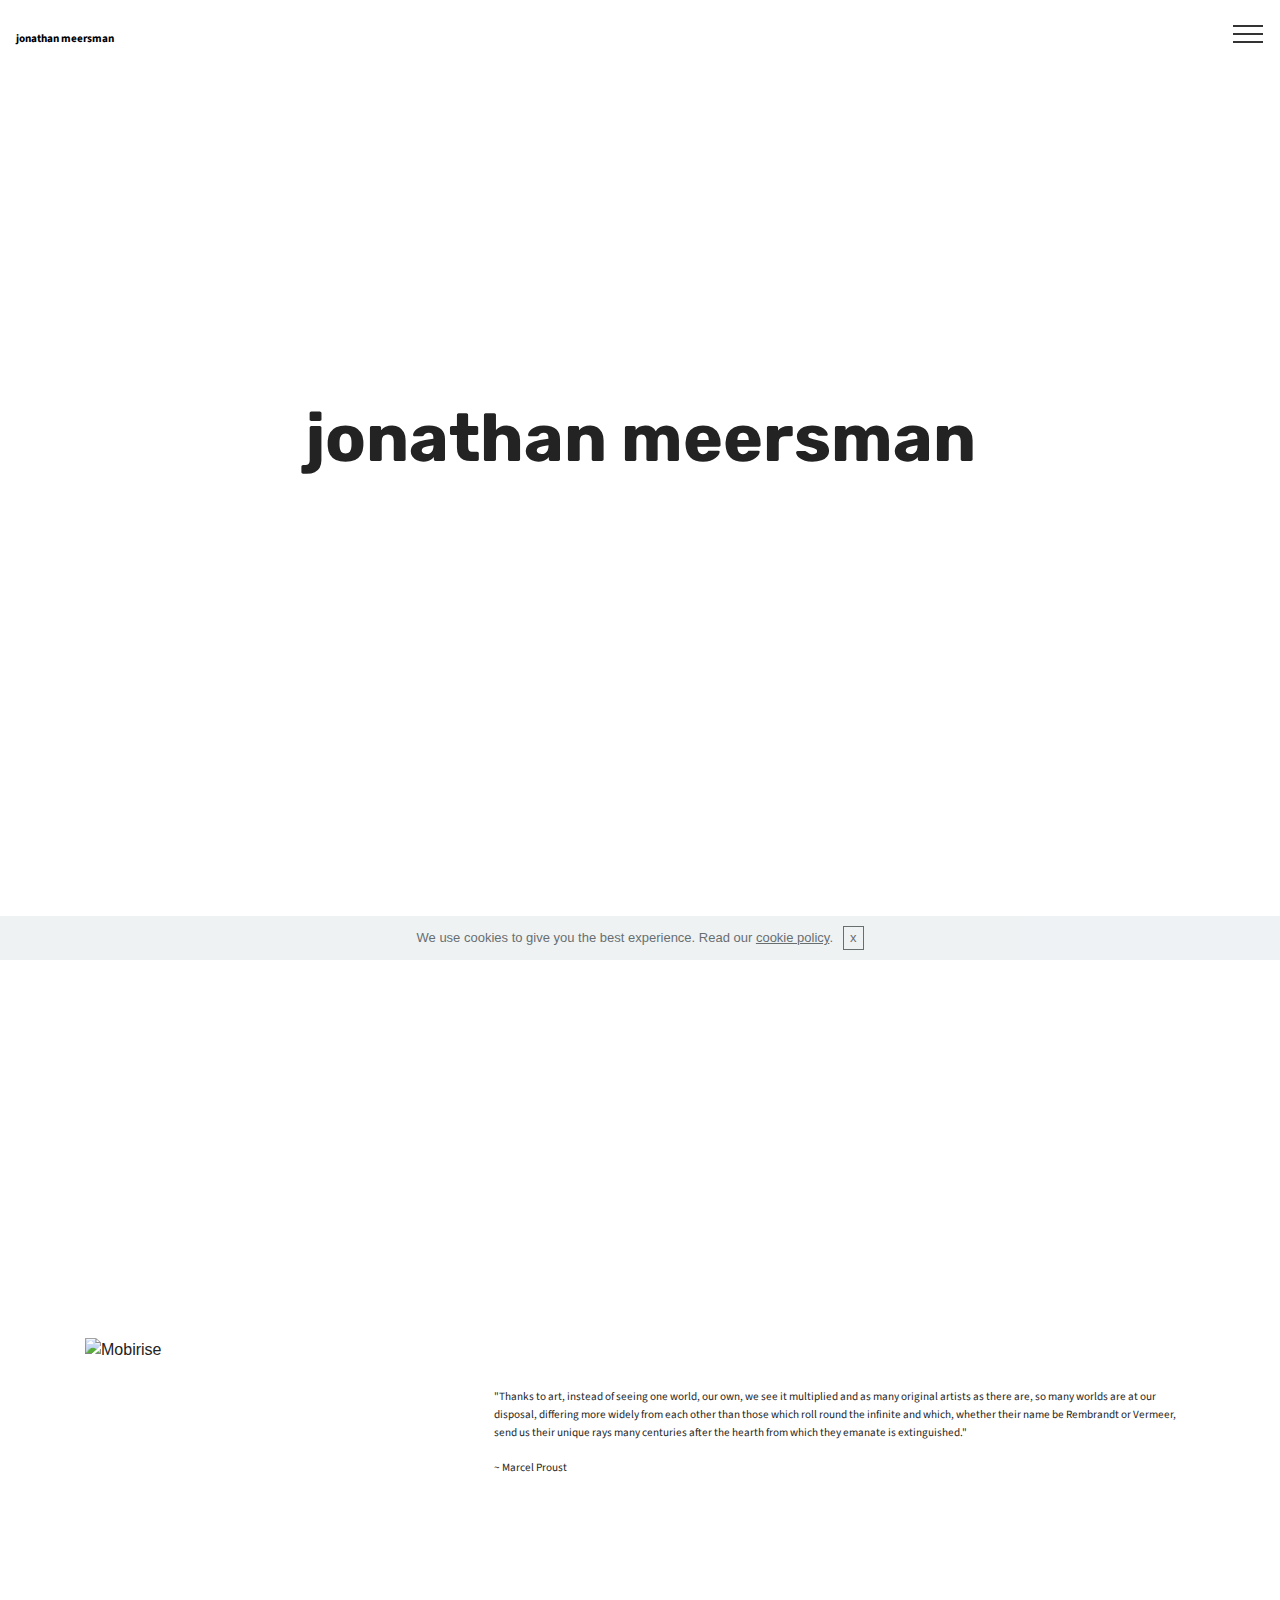
==== commit 199123c4: "create github pages" ====
--- a/index.html
+++ b/index.html
@@ -73,7 +73,7 @@
     </nav>
 </section>
 
-<section class="engine"><a href="https://mobirise.ws/q">web page builder download</a></section><section class="header1 cid-qJQDyjVkFI mbr-fullscreen" id="header1-a">
+<section class="engine"><a href="https://mobirise.ws/p">open source web page creator</a></section><section class="header1 cid-qJQDyjVkFI mbr-fullscreen" id="header1-a">
 
     
 
--- a/assets/mobirise/css/mbr-additional.css
+++ b/assets/mobirise/css/mbr-additional.css
@@ -3877,6 +3877,134 @@
 .cid-qMjP5hKXTw .card-wrapper {
   height: 100%;
 }
+.cid-qWt7uqML1Y {
+  padding-top: 90px;
+  padding-bottom: 0px;
+  background-color: #ffffff;
+}
+.cid-qWt7uqML1Y h4 {
+  font-weight: 500;
+  margin-bottom: 0;
+  text-align: left;
+}
+.cid-qWt7uqML1Y p {
+  color: #767676;
+  text-align: left;
+}
+.cid-qWt7uqML1Y .card-box {
+  padding-top: 2rem;
+}
+.cid-qWt7uqML1Y .card-wrapper {
+  height: 100%;
+}
+.cid-qWt7vLVnSk {
+  padding-top: 90px;
+  padding-bottom: 60px;
+  background-color: #ffffff;
+}
+.cid-qWt7vLVnSk h4 {
+  font-weight: 500;
+  margin-bottom: 0;
+  text-align: left;
+}
+.cid-qWt7vLVnSk p {
+  color: #767676;
+  text-align: left;
+}
+.cid-qWt7vLVnSk .card-box {
+  padding-top: 2rem;
+}
+.cid-qWt7vLVnSk .card-wrapper {
+  height: 100%;
+}
+.cid-qWt7wM3y2Z {
+  padding-top: 90px;
+  padding-bottom: 90px;
+  background: #ffffff;
+}
+.cid-qWt7wM3y2Z .media-container-row {
+  margin: 0 auto;
+  align-items: stretch;
+}
+.cid-qWt7wM3y2Z .media-container-row .img-item {
+  display: flex;
+  flex-direction: column;
+  justify-content: center;
+  position: relative;
+  width: 100%;
+  z-index: 1;
+}
+.cid-qWt7wM3y2Z .media-container-row .img-item .img-cont {
+  position: relative;
+  overflow: hidden;
+}
+.cid-qWt7wM3y2Z .media-container-row .img-item .img-cont img {
+  width: 100%;
+}
+.cid-qWt7wM3y2Z .media-container-row .img-item .img-cont .img-caption {
+  position: absolute;
+  bottom: 0;
+  width: 100%;
+  z-index: 2;
+  padding: 1rem 1rem;
+  word-break: break-word;
+}
+.cid-qWt7wM3y2Z .media-container-row .img-item .img-cont .img-caption p {
+  margin-bottom: 0;
+}
+.cid-qWt7wM3y2Z .media-container-row .img-item.item1 {
+  padding: 0 2rem 0 0;
+}
+@media (max-width: 992px) {
+  .cid-qWt7wM3y2Z .img-item {
+    width: 100% !important;
+  }
+  .cid-qWt7wM3y2Z .img-item.item1 {
+    width: 100%;
+    flex-basis: initial !important;
+    padding: 0 0 2rem 0 !important;
+  }
+}
+.cid-qWt7xA6Byo {
+  padding-top: 90px;
+  padding-bottom: 0px;
+  background-color: #ffffff;
+}
+.cid-qWt7xA6Byo h4 {
+  font-weight: 500;
+  margin-bottom: 0;
+  text-align: left;
+}
+.cid-qWt7xA6Byo p {
+  color: #767676;
+  text-align: left;
+}
+.cid-qWt7xA6Byo .card-box {
+  padding-top: 2rem;
+}
+.cid-qWt7xA6Byo .card-wrapper {
+  height: 100%;
+}
+.cid-qWt7y3XXgA {
+  padding-top: 90px;
+  padding-bottom: 0px;
+  background-color: #ffffff;
+}
+.cid-qWt7y3XXgA h4 {
+  font-weight: 500;
+  margin-bottom: 0;
+  text-align: left;
+}
+.cid-qWt7y3XXgA p {
+  color: #767676;
+  text-align: left;
+}
+.cid-qWt7y3XXgA .card-box {
+  padding-top: 2rem;
+}
+.cid-qWt7y3XXgA .card-wrapper {
+  height: 100%;
+}
 .cid-qMjPxmP6OV {
   padding-top: 0px;
   padding-bottom: 120px;
@@ -4000,6 +4128,70 @@
     width: 100% !important;
   }
   .cid-qMjO4xTk2D .img-item.item1 {
+    width: 100%;
+    flex-basis: initial !important;
+    padding: 0 0 2rem 0 !important;
+  }
+}
+.cid-qWt8yebc0h {
+  padding-top: 90px;
+  padding-bottom: 15px;
+  background-color: #ffffff;
+}
+.cid-qWt8yebc0h .mbr-text,
+.cid-qWt8yebc0h blockquote {
+  color: #767676;
+}
+.cid-qWt8yebc0h .mbr-text B {
+  color: #232323;
+}
+.cid-qWt8yebc0h .mbr-text {
+  text-align: center;
+  color: #232323;
+}
+.cid-qWt8xpI0lG {
+  padding-top: 15px;
+  padding-bottom: 45px;
+  background: #ffffff;
+}
+.cid-qWt8xpI0lG .media-container-row {
+  margin: 0 auto;
+  align-items: stretch;
+}
+.cid-qWt8xpI0lG .media-container-row .img-item {
+  display: flex;
+  flex-direction: column;
+  justify-content: center;
+  position: relative;
+  width: 100%;
+  z-index: 1;
+}
+.cid-qWt8xpI0lG .media-container-row .img-item .img-cont {
+  position: relative;
+  overflow: hidden;
+}
+.cid-qWt8xpI0lG .media-container-row .img-item .img-cont img {
+  width: 100%;
+}
+.cid-qWt8xpI0lG .media-container-row .img-item .img-cont .img-caption {
+  position: absolute;
+  bottom: 0;
+  width: 100%;
+  z-index: 2;
+  padding: 1rem 1rem;
+  word-break: break-word;
+}
+.cid-qWt8xpI0lG .media-container-row .img-item .img-cont .img-caption p {
+  margin-bottom: 0;
+}
+.cid-qWt8xpI0lG .media-container-row .img-item.item1 {
+  padding: 0 2rem 0 0;
+}
+@media (max-width: 992px) {
+  .cid-qWt8xpI0lG .img-item {
+    width: 100% !important;
+  }
+  .cid-qWt8xpI0lG .img-item.item1 {
     width: 100%;
     flex-basis: initial !important;
     padding: 0 0 2rem 0 !important;
